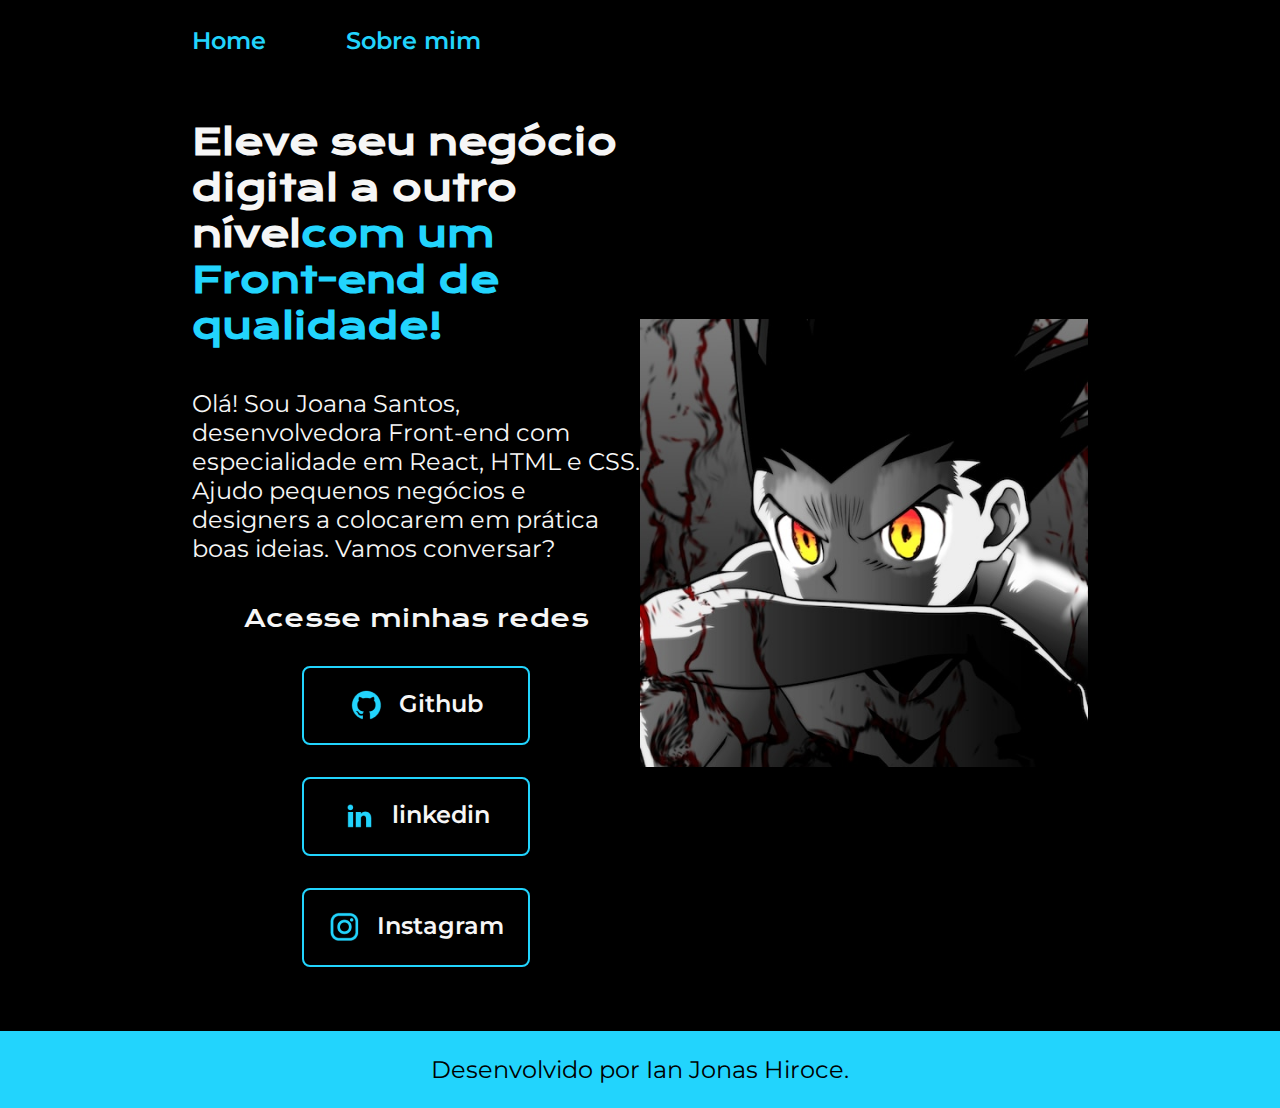
==== index.html @ f0711583 "subindo projeto no GitHub" ====
<!DOCTYPE html>
<html lang="pt-br">

<head>
    <meta charset="UTF-8">
    <meta http-equiv="X-UA-Compatible" content="IE=edge">
    <meta name="viewport" content="width=device-width, initial-scale=1.0">
    <title>Portifolio</title>
    <link rel="stylesheet" href="./styles/style.css">
</head>

<body>
    <header class="cabecalho">
        <nav class="cabecalho__menu">
            <a class="cabecalho__menu__link" href="index.html">Home</a>
            <a class="cabecalho__menu__link" href="about.html">Sobre mim</a>
        </nav>
    </header>
    <main class="apresentacao">
        <section class="apresentacao__conteudo">
            <h1 class="apresentacao__conteudo__titulo">Eleve seu negócio digital a outro nível<strong 
            class="titulo-destaque">com um Front-end de qualidade!
            </strong></h1>
            <p class="apresentacao__conteudo__texto">Olá! Sou Joana Santos, desenvolvedora
            Front-end com especialidade em React, HTML e
            CSS. Ajudo pequenos negócios e designers a
            colocarem em prática boas ideias. Vamos
            conversar?</p>
            <div class="apresentacao__links">
                <h2 class="apresentacao__links__subtitulo">Acesse minhas redes</h2>
                <a class="apresentacao__links__navegacao" href="https://github.com/ianhiroce">
                    <img src="./assets/github.png">
                    Github
                </a>
                <a class="apresentacao__links__navegacao" href="https://www.linkedin.com/in/ian-jonas-hiroce-420160181/">
                    <img src="./assets/linkedin.png">
                    linkedin
                </a>
                <a class="apresentacao__links__navegacao" href="https://www.instagram.com/ian.hiroce/">
                    <img src="./assets/instagram.png">
                    Instagram
                </a>
            </div>
        </section>
        <img class="apresentacao__imagem" src="./assets/Gon.jpg" alt="Foto de Anime">
    </main>
    <footer class="rodape">
        <p>Desenvolvido por Ian Jonas Hiroce.</p>
    </footer>
</body>

</html>
---- styles/style.css ----
@import url('https://fonts.googleapis.com/css2?family=Krona+One&family=Montserrat:wght@400;600&display=swap');

:root {
    --cor-primaria: #000000;
    --cor-secundaria: #F6F6F6;
    --cor-terciaria: #22D4FD;
    --cor-hover: #272727;

    --fonte-primaria: 'Krona One', sans-serif;
    --fonte-secundaria: 'Montserrat', sans-serif;
}
*{
    margin: 0;
    padding: 0;
}

body{
    box-sizing: border-box;
    background-color: var(--cor-primaria);
    color: var(--cor-secundaria);
}
.cabecalho{
    padding: 2% 0% 0% 15%;
}
.cabecalho__menu{
    display: flex;
    gap: 5rem;
}
.cabecalho__menu__link{
    font-family: var(--fonte-secundaria);
    font-size: 1.5rem;
    font-weight: 600;
    color: var(--cor-terciaria);
    text-decoration: none;
}
.apresentacao{
    padding: 5% 15%;
    display: flex;
    align-items: center;
    justify-content: space-between;
}
.apresentacao__conteudo{
    width: 50%;
    display: flex;
    flex-direction: column;
    gap: 2.5rem;
}

.apresentacao__conteudo__titulo{
    font-size: 2.25rem;
    font-family: var(--fonte-primaria);
}
.titulo-destaque{
    color: var(--cor-terciaria);
}
.apresentacao__conteudo__texto{
    font-size: 1.5rem;
    font-family: var(--fonte-secundaria);
}

.apresentacao__links{
    display: flex;
    flex-direction: column;
    justify-content: space-between;
    align-items: center;
    gap: 2rem;
}
.apresentacao__links__subtitulo{
    font-family: var(--fonte-primaria);
    font-weight: 400;
    font-size: 1.5rem;
}
.apresentacao__links__navegacao{
    display: flex;
    justify-content: center;
    gap: 1rem;
    border: 2px solid var(--cor-terciaria);
    width: 50%;
    text-align: center;
    border-radius: 0.5rem;
    font-size: 1.5rem;
    font-weight: 600;
    padding: 21.5px 0;
    text-decoration: none;
    color: var(--cor-secundaria);
    font-family: var(--fonte-secundaria);
}
.apresentacao__links__link:hover{
    background-color: var(--cor-hover);
}

.apresentacao__imagem {
    width: 50%;
}
.rodape{
    color: var(--cor-primaria);
    background-color: var(--cor-terciaria);
    padding: 1.5rem;
    text-align: center;
    font-family: var(--fonte-secundaria);
    font-size: 1.5rem;
    font-weight: 400;
}

@media (max-width: 1200px) {

    .cabecalho {
        padding: 6%;
    }

    .cabecalho__menu {
        justify-content: center;
    }

    .apresentacao {
        flex-direction: column-reverse;
        padding: 5%;
    }

    .apresentacao__conteudo {
        width: auto;
    }

    .apresentacao__imagem {
        width: 30%;
    }
}
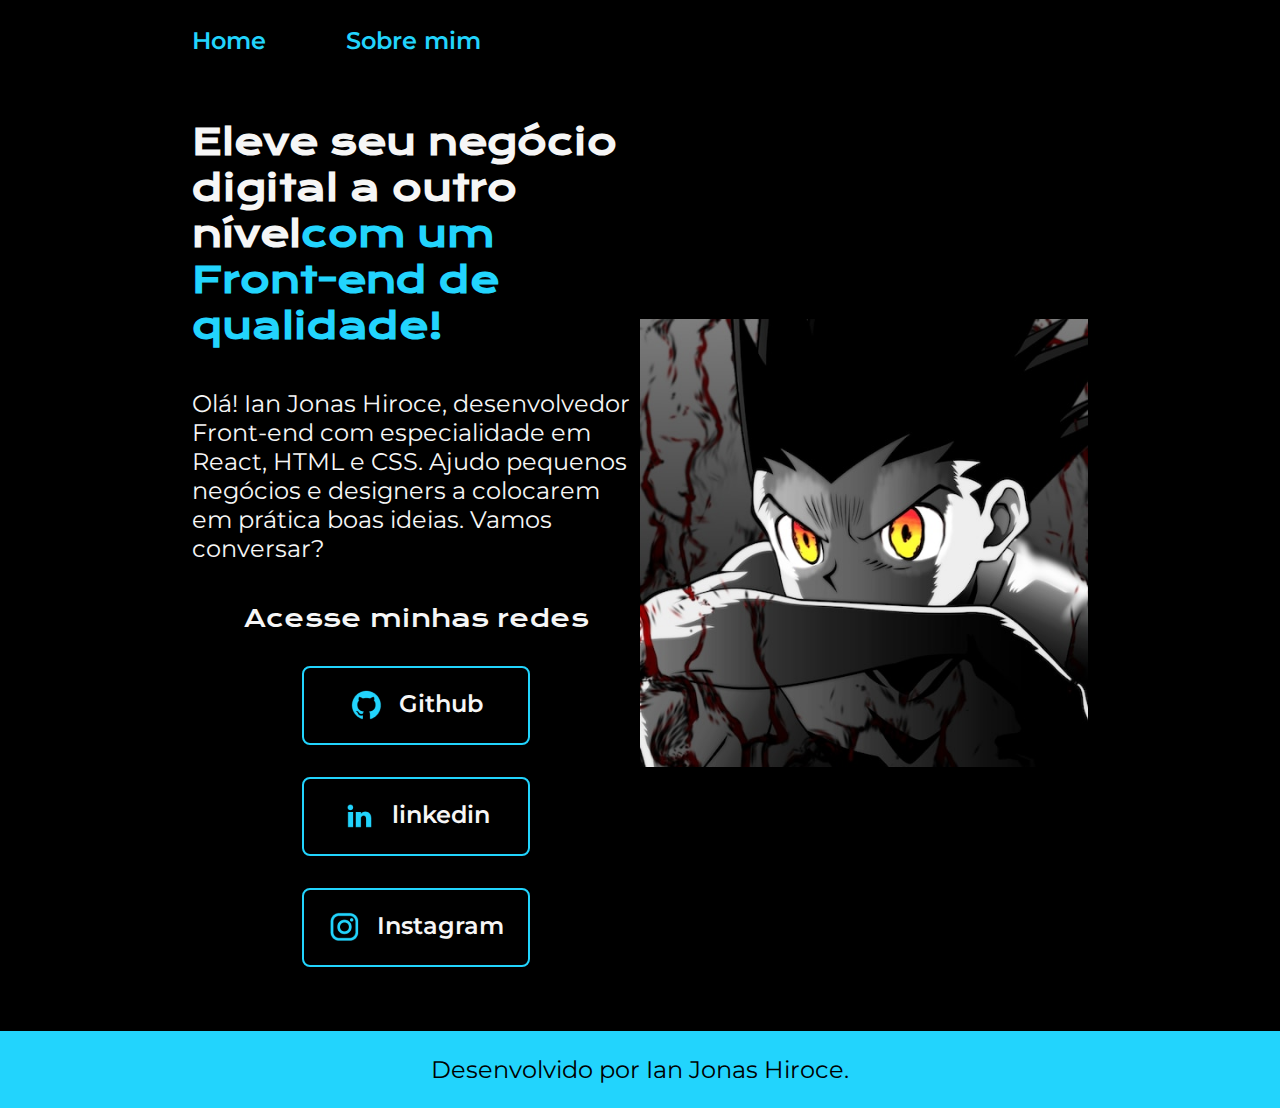
==== commit 4c887791: "alteracao de nome + teste" ====
--- a/index.html
+++ b/index.html
@@ -21,7 +21,7 @@
             <h1 class="apresentacao__conteudo__titulo">Eleve seu negócio digital a outro nível<strong 
             class="titulo-destaque">com um Front-end de qualidade!
             </strong></h1>
-            <p class="apresentacao__conteudo__texto">Olá! Sou Joana Santos, desenvolvedora
+            <p class="apresentacao__conteudo__texto">Olá! Ian Jonas Hiroce, desenvolvedor
             Front-end com especialidade em React, HTML e
             CSS. Ajudo pequenos negócios e designers a
             colocarem em prática boas ideias. Vamos
